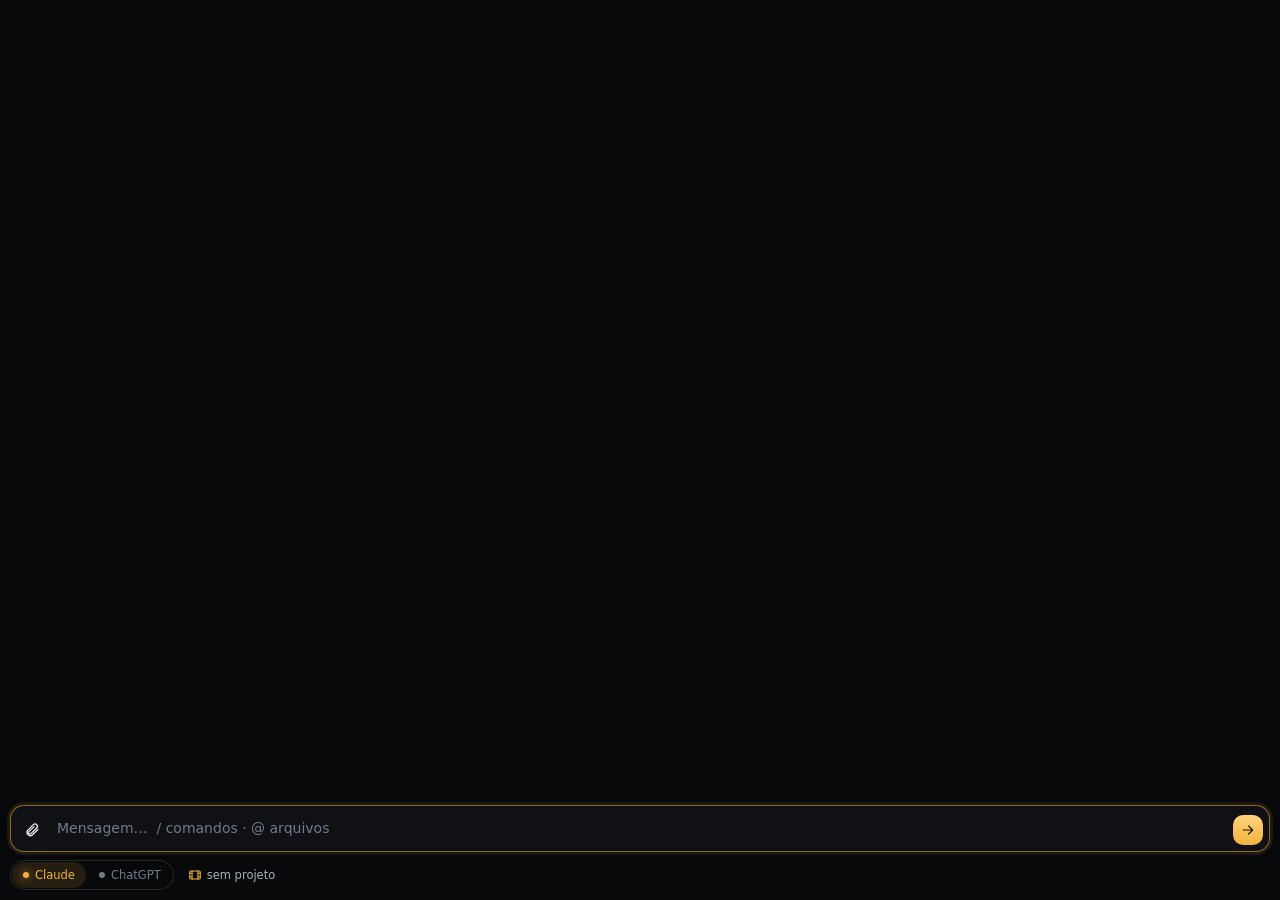
==== testes/visual/compacto.html @ 809b3f85 "0.22.0: Conversa no estilo Claude Code, skills novas e modo serviço para o painel do Tools PRO - Con" ====
<!doctype html>
<html lang="pt-BR">
<head><meta charset="utf-8"><meta name="viewport" content="width=device-width, initial-scale=1">
<title>Conversa compacta — banca visual</title>
<!-- Só o componente, SEM o estilo.css do app: é assim que o painel do Tools PRO o monta. -->
<link rel="stylesheet" href="../../web/conversa-ui.css">
<style>html, body { margin: 0; height: 100%; background: #08090b; } #c { height: 100vh; padding: 10px; box-sizing: border-box; }</style>
</head>
<body>
  <div id="c"></div>
  <script src="mock.js"></script>
  <script src="../../web/conversa-ui.js"></script>
  <script>
    const q = new URLSearchParams(location.search);
    const cv = montarConversa(document.getElementById('c'), { api: '', token: 'tk', compacto: true });
    const campo = () => document.querySelector('.cv-entrada');
    if (q.get('enviar')) setTimeout(() => { campo().value = q.get('enviar'); document.querySelector('.cv-enviar').click(); }, 500);
    if (q.get('digitar')) setTimeout(() => { const e = campo(); e.focus(); e.value = q.get('digitar'); e.setSelectionRange(e.value.length, e.value.length); e.dispatchEvent(new Event('input', { bubbles: true })); }, 900);
  </script>
</body>
</html>
---- web/conversa-ui.css ----
/* Conversa — componente (conversa-ui.js). Preto e dourado, no estilo do
   Claude Code: resposta em texto corrido, cada ação numa linha recolhível.

   Autocontido: funciona sem o estilo.css (painel do Tools PRO). Quando o
   estilo.css está na página, as variáveis dele vencem e a Conversa fica com a
   mesma cara do resto do app.

   ⚠️ Duas regras herdadas do app, que já custaram caro:
   - a lista com rolagem é BLOCO, não flex: no WebKit do pywebview uma coluna
     flex rolável encolhe os filhos e as mensagens se sobrepõem;
   - nada aqui se chama `.app` (é o contêiner raiz do app). */

.cv {
  --cv-fundo: var(--ground, #08090b);
  --cv-s1: var(--s1, #0f1115);
  --cv-s2: var(--s2, #15181e);
  --cv-s3: var(--s3, #1d2128);
  --cv-ink: var(--ink, #f5f6f8);
  --cv-ink2: var(--ink2, #a8b0bc);
  --cv-ink3: var(--ink3, #737b89);
  --cv-ouro: var(--gold, #f2b33d);
  --cv-ouro2: var(--gold2, #ffd37a);
  --cv-ouro-fraco: rgba(242, 179, 61, .12);
  --cv-ok: var(--ok, #45d68f);
  --cv-erro: #ef5a5f;
  --cv-erro-txt: #ff9599;
  --cv-borda: rgba(255, 255, 255, .07);
  --cv-borda2: rgba(255, 255, 255, .12);
  --cv-corpo: var(--f-corpo, "Manrope", -apple-system, "Segoe UI", system-ui, sans-serif);
  --cv-mono: var(--f-mono, "IBM Plex Mono", ui-monospace, "SF Mono", Menlo, Consolas, monospace);
  --cv-r: 12px;
  --cv-largura: 820px;

  position: relative;
  display: flex; flex-direction: column;
  height: 100%; min-height: 0;
  color: var(--cv-ink);
  font: 14px/1.6 var(--cv-corpo);
  background: transparent;
}
.cv > * { flex-shrink: 0; }
.cv *, .cv *::before, .cv *::after { box-sizing: border-box; }
.cv [hidden] { display: none !important; }
.cv :focus-visible { outline: 2px solid var(--cv-ouro); outline-offset: 2px; border-radius: 6px; }
.cv button { font: inherit; color: inherit; }
.cv .cv-sr { position: absolute; width: 1px; height: 1px; overflow: hidden; clip: rect(0 0 0 0); white-space: nowrap; }
.cv-anuncio { position: absolute; width: 1px; height: 1px; overflow: hidden; clip: rect(0 0 0 0); }

/* ------------------------------------------------------------ botões */
.cv-bt {
  display: inline-flex; align-items: center; justify-content: center; gap: 6px;
  padding: 7px 14px; border-radius: 9px; border: 0; cursor: pointer;
  font-weight: 600; font-size: 12.5px; color: var(--cv-ink);
  background: linear-gradient(180deg, rgba(255,255,255,.07), rgba(255,255,255,.035));
  box-shadow: inset 0 0 0 1px var(--cv-borda2);
  transition: box-shadow .15s, filter .15s, transform .08s;
}
.cv-bt:hover { box-shadow: inset 0 0 0 1px rgba(242,179,61,.35); }
.cv-bt:active { transform: translateY(1px); }
.cv-bt.principal { color: #1b1200; background: linear-gradient(180deg, var(--cv-ouro2), var(--cv-ouro)); box-shadow: 0 6px 18px -8px rgba(242,179,61,.6); }
.cv-bt.principal:hover { filter: brightness(1.06); }
.cv-bt.perigo { color: var(--cv-erro-txt); box-shadow: inset 0 0 0 1px rgba(239,90,95,.4); }
.cv-bt.mini { padding: 4px 10px; font-size: 11.5px; }
.cv-bt[disabled] { opacity: .45; cursor: not-allowed; }
.cv-x { all: unset; cursor: pointer; color: var(--cv-ink3); font-size: 11px; padding: 0 3px; border-radius: 4px; }
.cv-x:hover { color: var(--cv-ink); }
.cv-x:focus-visible { outline: 2px solid var(--cv-ouro); }

/* ------------------------------------------------------------ painel de tarefas (TodoWrite) */
.cv-tarefas {
  margin: 0 0 10px; border-radius: var(--cv-r);
  background: linear-gradient(180deg, rgba(242,179,61,.07), rgba(242,179,61,.02));
  box-shadow: inset 0 0 0 1px rgba(242,179,61,.22);
  max-height: 34vh; overflow-y: auto;
}
.cv-tarefas-topo {
  all: unset; box-sizing: border-box; cursor: pointer; width: 100%;
  display: flex; align-items: center; gap: 8px; padding: 9px 13px; font-size: 12.5px; color: var(--cv-ouro);
}
.cv-tarefas-topo b { color: var(--cv-ink); font-weight: 650; }
.cv-tarefas-conta { font-family: var(--cv-mono); font-size: 11.5px; color: var(--cv-ouro); }
.cv-tarefas-agora { color: var(--cv-ink2); min-width: 0; flex: 1; overflow: hidden; text-overflow: ellipsis; white-space: nowrap; }
.cv-seta { color: var(--cv-ink3); }
.cv-tarefas-topo:focus-visible { outline: 2px solid var(--cv-ouro); outline-offset: -2px; border-radius: var(--cv-r); }
.cv-tarefas-lista { list-style: none; margin: 0; padding: 0 13px 10px 13px; }
.cv-tarefas-lista li { display: flex; gap: 9px; align-items: flex-start; padding: 3px 0; font-size: 13px; color: var(--cv-ink2); }
.cv-caixa {
  width: 15px; height: 15px; border-radius: 4px; margin-top: 3px; flex: none;
  box-shadow: inset 0 0 0 1.5px var(--cv-ink3); font-size: 10px; line-height: 15px; text-align: center;
}
.cv-tarefas-lista li.t-andamento { color: var(--cv-ink); font-weight: 600; }
.cv-tarefas-lista li.t-andamento .cv-caixa { box-shadow: inset 0 0 0 1.5px var(--cv-ouro); background: radial-gradient(circle, var(--cv-ouro) 0 3px, transparent 3.5px); animation: cv-pulsa 1.2s ease-in-out infinite; }
.cv-tarefas-lista li.t-feito { color: var(--cv-ink3); text-decoration: line-through; text-decoration-color: rgba(255,255,255,.18); }
.cv-tarefas-lista li.t-feito .cv-caixa { background: var(--cv-ok); box-shadow: none; color: #06210f; font-weight: 800; }

/* ------------------------------------------------------------ lista */
.cv-lista {
  flex: 1 1 auto; min-height: 0; overflow-y: auto; display: block;
  padding: 18px 6px 12px; scroll-behavior: auto;
}
.cv-lista:focus-visible { outline: 1px solid rgba(242,179,61,.35); outline-offset: -1px; }
.cv-lista::-webkit-scrollbar { width: 9px; }
.cv-lista::-webkit-scrollbar-thumb { background: rgba(255,255,255,.09); border-radius: 6px; border: 2px solid var(--cv-fundo); }
.cv-msgs, .cv-vivo, .cv-notas { display: block; }
.cv-msg { display: block; margin: 0 auto 18px; max-width: var(--cv-largura); }
.cv-anteriores {
  all: unset; display: block; margin: 0 auto 16px; cursor: pointer; text-align: center;
  font-size: 12px; color: var(--cv-ink3); padding: 6px 12px; border-radius: 8px;
}
.cv-anteriores:hover, .cv-anteriores:focus-visible { color: var(--cv-ouro); background: var(--cv-ouro-fraco); }

/* quem falou */
.cv-eu { text-align: right; }
.cv-eu .cv-bolha {
  display: inline-block; text-align: left; max-width: 78%;
  padding: 10px 15px; border-radius: 14px 14px 4px 14px;
  background: linear-gradient(180deg, var(--cv-ouro2), var(--cv-ouro)); color: #17120a;
  font-weight: 550; white-space: pre-wrap; overflow-wrap: anywhere;
  box-shadow: 0 10px 24px -14px rgba(242,179,61,.55);
}
.cv-quem {
  font: 700 10px/1 var(--cv-corpo); letter-spacing: .09em; text-transform: uppercase;
  color: var(--cv-ouro); margin: 0 0 6px 2px; display: flex; align-items: center; gap: 6px;
}
.cv-quem::before { content: ""; width: 6px; height: 6px; border-radius: 50%; background: var(--cv-ouro); box-shadow: 0 0 10px rgba(242,179,61,.7); }
.cv-boas { color: var(--cv-ink2); padding: 14px 16px; border-radius: var(--cv-r); background: var(--cv-s1); box-shadow: inset 0 0 0 1px var(--cv-borda); }
.cv-boas p + p { margin-top: 8px; }

/* ------------------------------------------------------------ texto (markdown) */
.cv-texto { color: var(--cv-ink); font-size: 14.5px; line-height: 1.7; overflow-wrap: anywhere; margin: 4px 0 10px 2px; }
.cv-texto > * + * { margin-top: 10px; }
.cv-texto p { margin: 0; }
.cv-texto h3, .cv-texto h4 { font: 650 15px/1.35 var(--f-titulo, var(--cv-corpo)); color: var(--cv-ink); margin-top: 16px; }
.cv-texto h3 { font-size: 16px; }
.cv-texto ul, .cv-texto ol { margin: 0; padding-left: 22px; }
.cv-texto li { margin: 3px 0; }
.cv-texto li::marker { color: var(--cv-ouro); }
.cv-texto b { color: #fff; font-weight: 700; }
.cv-texto a { color: var(--cv-ouro2); text-decoration: underline; text-underline-offset: 2px; }
.cv-texto code { font-family: var(--cv-mono); font-size: 12.5px; padding: 1px 6px; border-radius: 5px; background: rgba(255,255,255,.07); color: var(--cv-ouro2); }
.cv-texto blockquote { border-left: 2px solid rgba(242,179,61,.5); padding: 2px 0 2px 12px; color: var(--cv-ink2); margin: 0; }
.cv-texto hr { border: 0; height: 1px; background: var(--cv-borda2); }
.cv-texto.escrevendo > :last-child::after {
  content: ""; display: inline-block; width: 7px; height: 15px; margin-left: 3px; vertical-align: -2px;
  background: var(--cv-ouro); border-radius: 1px; animation: cv-piscar 1s steps(1) infinite;
}
.cv-tabela { overflow-x: auto; }
.cv-texto table { border-collapse: collapse; font-size: 13px; }
.cv-texto th, .cv-texto td { border: 1px solid var(--cv-borda2); padding: 5px 10px; text-align: left; }
.cv-texto th { background: rgba(255,255,255,.04); color: var(--cv-ink); }

.cv-codigo { border-radius: 10px; overflow: hidden; background: #050607; box-shadow: inset 0 0 0 1px var(--cv-borda2); }
.cv-codigo-topo {
  display: flex; align-items: center; justify-content: space-between; padding: 5px 8px 5px 12px;
  font: 500 11px/1 var(--cv-mono); color: var(--cv-ink3); background: rgba(255,255,255,.03);
  border-bottom: 1px solid var(--cv-borda);
}
.cv-copiar { all: unset; cursor: pointer; padding: 4px 9px; border-radius: 6px; font: 600 11px/1 var(--cv-corpo); color: var(--cv-ink2); }
.cv-copiar:hover, .cv-copiar:focus-visible { color: var(--cv-ouro); background: var(--cv-ouro-fraco); }
.cv-codigo pre { margin: 0; padding: 12px 14px; overflow-x: auto; font: 12.5px/1.55 var(--cv-mono); color: #e8eaee; }
.cv-codigo code { background: none; padding: 0; color: inherit; font: inherit; }

/* ------------------------------------------------------------ ações (linhas recolhíveis) */
.cv-grupo {
  position: relative; margin: 2px 0 10px; padding-left: 12px;
  border-left: 1px solid rgba(242,179,61,.18);
}
.cv-acao { display: block; }
.cv-acao-linha {
  all: unset; box-sizing: border-box; cursor: pointer; width: 100%;
  display: flex; align-items: center; gap: 9px; padding: 4px 8px; border-radius: 7px;
  font-size: 13px; color: var(--cv-ink2); min-height: 28px;
}
.cv-acao-linha:hover { background: rgba(255,255,255,.035); }
.cv-acao-linha:focus-visible { outline: 2px solid var(--cv-ouro); outline-offset: -1px; }
.cv-acao-linha[aria-disabled="true"] { cursor: default; }
.cv-acao-linha[aria-disabled="true"]:hover { background: none; }
.cv-acao-ic { color: var(--cv-ouro); display: inline-flex; flex: none; opacity: .9; }
.cv-acao-txt { min-width: 0; flex: 1; display: flex; align-items: baseline; gap: 8px; overflow: hidden; }
.cv-acao-nome { color: var(--cv-ink); font-weight: 550; white-space: nowrap; overflow: hidden; text-overflow: ellipsis; flex: 0 1 auto; }
.cv-acao-alvo { color: var(--cv-ink3); font: 12px/1.4 var(--cv-mono); white-space: nowrap; overflow: hidden; text-overflow: ellipsis; min-width: 0; flex: 1 1 0; }
.cv-acao-dur { font: 11px/1 var(--cv-mono); color: var(--cv-ink3); flex: none; font-variant-numeric: tabular-nums; }
.cv-acao-est { width: 16px; text-align: center; flex: none; font-size: 12px; }
.cv-ok { color: var(--cv-ok); }
.cv-int { color: var(--cv-ink3); }
.cv-erro-x { color: var(--cv-erro); }
.cv-it { font-style: italic; color: var(--cv-ink2) !important; font-weight: 500 !important; }
.cv-pensou .cv-acao-ic { color: var(--cv-ink3); }
.cv-acao.sub { margin-left: 16px; }
.cv-acao.sub .cv-acao-linha { font-size: 12.5px; }

/* erro: vermelho discreto */
.cv-acao.est-erro > .cv-acao-linha { background: rgba(239,90,95,.06); }
.cv-acao.est-erro .cv-acao-nome { color: var(--cv-erro-txt); }
.cv-acao.est-erro .cv-acao-ic { color: var(--cv-erro); }
.cv-acao.recusada > .cv-acao-linha { box-shadow: inset 2px 0 0 var(--cv-ouro); }

.cv-acao-det {
  margin: 2px 0 8px 30px; padding: 8px 10px; border-radius: 8px;
  background: rgba(0,0,0,.35); box-shadow: inset 0 0 0 1px var(--cv-borda);
}
.cv-det-rot { font: 700 9.5px/1 var(--cv-corpo); letter-spacing: .09em; text-transform: uppercase; color: var(--cv-ink3); margin: 4px 0 5px; }
.cv-acao-det pre {
  margin: 0; max-height: 300px; overflow: auto; white-space: pre-wrap; overflow-wrap: anywhere;
  font: 11.5px/1.5 var(--cv-mono); color: var(--cv-ink2);
}
.cv-acao-det .cv-det-rot ~ .cv-det-rot { margin-top: 10px; }
.cv-det-vazio { color: var(--cv-ink3); font-size: 12px; }
.cv-det-recusa { display: flex; gap: 6px; align-items: flex-start; color: var(--cv-ouro2); font-size: 12px; margin: 8px 0; }
.cv-pensamento pre { font-family: var(--cv-corpo); font-style: italic; font-size: 12.5px; }
.cv-mais { all: unset; cursor: pointer; margin-top: 6px; font-size: 11.5px; color: var(--cv-ouro); }
.cv-mais:hover { text-decoration: underline; }
.cv-mais:focus-visible { outline: 2px solid var(--cv-ouro); border-radius: 4px; }
.cv-grupo-mais { all: unset; cursor: pointer; display: block; padding: 3px 8px; margin: 0 0 2px; font-size: 12px; color: var(--cv-ink3); border-radius: 6px; }
.cv-grupo-mais:hover, .cv-grupo-mais:focus-visible { color: var(--cv-ouro); background: var(--cv-ouro-fraco); }
.cv-vermelho { color: var(--cv-erro-txt); }
.cv-aviso-linha { display: flex; gap: 8px; align-items: center; padding: 4px 8px; font-size: 12.5px; color: var(--cv-ouro2); }

.cv-giro {
  display: inline-block; width: 12px; height: 12px; border-radius: 50%; vertical-align: -1px;
  border: 1.6px solid rgba(242,179,61,.25); border-top-color: var(--cv-ouro);
  animation: cv-gira .8s linear infinite;
}

/* ------------------------------------------------------------ estado ao vivo */
.cv-estado {
  display: flex; align-items: center; gap: 9px; flex-wrap: wrap;
  margin: 6px 0 0 2px; font-size: 13px; color: var(--cv-ink2);
}
.cv-estado b { color: var(--cv-ink); font-weight: 600; background: linear-gradient(90deg, var(--cv-ink) 30%, var(--cv-ouro2) 50%, var(--cv-ink) 70%); background-size: 220% 100%; -webkit-background-clip: text; background-clip: text; color: transparent; animation: cv-brilho 2.2s linear infinite; }
.cv-tempo { font: 11.5px/1 var(--cv-mono); color: var(--cv-ink3); font-variant-numeric: tabular-nums; }
.cv-etapa { color: var(--cv-ink3); min-width: 0; overflow-wrap: anywhere; flex: 1 1 140px; }
.cv-esc { font: 10.5px/1 var(--cv-mono); color: var(--cv-ink3); padding: 3px 6px; border-radius: 5px; box-shadow: inset 0 0 0 1px var(--cv-borda2); }
.cv-ajuda { margin-top: 8px; padding: 8px 12px; border-radius: 9px; font-size: 12.5px; color: var(--cv-ink2); background: var(--cv-ouro-fraco); }
.cv-ajuda b { color: var(--cv-ouro2); }

/* ------------------------------------------------------------ notas locais */
.cv-nota { color: var(--cv-ink2); }
.cv-nota-txt { font-size: 12.5px; color: var(--cv-ink2); padding: 6px 12px; border-radius: 8px; background: rgba(255,255,255,.03); }
.cv-nota-txt.ruim { color: var(--cv-erro-txt); background: rgba(239,90,95,.07); }
.cv-cancelado { display: flex; gap: 8px; align-items: center; font-size: 12.5px; color: var(--cv-ink3); }
.cv-falha, .cv-resumo, .cv-confirma {
  padding: 12px 14px; border-radius: var(--cv-r); background: var(--cv-s1); box-shadow: inset 0 0 0 1px var(--cv-borda2);
  font-size: 13px; color: var(--cv-ink2);
}
.cv-falha { box-shadow: inset 0 0 0 1px rgba(239,90,95,.3); }
.cv-falha p { color: var(--cv-ink); margin: 0 0 10px; }
.cv-falha-acoes { display: flex; gap: 8px; flex-wrap: wrap; }
.cv-confirma { display: flex; gap: 10px; align-items: center; flex-wrap: wrap; }
.cv-confirma > span { flex: 1 1 260px; }
.cv-resumo-topo { display: flex; align-items: center; gap: 8px; color: var(--cv-ouro); margin-bottom: 8px; }
.cv-resumo-topo b { color: var(--cv-ink); }
.cv-resumo dl { display: grid; grid-template-columns: max-content 1fr; gap: 4px 16px; margin: 0 0 8px; }
.cv-resumo dt { color: var(--cv-ink3); }
.cv-resumo dd { margin: 0; color: var(--cv-ink); font-family: var(--cv-mono); font-size: 12.5px; }
.cv-resumo p { font-size: 11.5px; color: var(--cv-ink3); margin: 0; }

/* ------------------------------------------------------------ cartão de aprovação */
.cv-aprovacao { margin: 6px auto 8px; width: 100%; max-width: var(--cv-largura); }
.cv-cartao {
  padding: 13px 15px; border-radius: var(--cv-r);
  background: linear-gradient(180deg, rgba(242,179,61,.10), rgba(242,179,61,.03)), var(--cv-s1);
  box-shadow: inset 0 0 0 1px rgba(242,179,61,.45), 0 16px 34px -20px rgba(242,179,61,.45);
}
.cv-cartao-topo { display: flex; align-items: center; gap: 8px; color: var(--cv-ouro); margin-bottom: 6px; }
.cv-cartao-topo b { color: var(--cv-ink); font-size: 14px; }
.cv-selo { margin-left: auto; font: 700 9.5px/1 var(--cv-corpo); letter-spacing: .08em; text-transform: uppercase; padding: 4px 7px; border-radius: 5px; background: var(--cv-ouro-fraco); color: var(--cv-ouro); }
.cv-cartao p { margin: 0 0 8px; font-size: 13px; color: var(--cv-ink2); }
.cv-cartao p b { color: var(--cv-ink); }
.cv-cartao-itens { font-size: 12px; color: var(--cv-ink3); margin-bottom: 6px; }
.cv-custo { display: flex; flex-wrap: wrap; gap: 6px 14px; align-items: baseline; font-size: 12.5px; color: var(--cv-ink2); padding: 8px 10px; border-radius: 8px; background: rgba(0,0,0,.3); }
.cv-custo b { color: var(--cv-ouro2); font-size: 14px; }
.cv-custo code { font-family: var(--cv-mono); font-size: 11.5px; color: var(--cv-ink); }
.cv-cartao-erro { margin-top: 8px; font-size: 12.5px; color: var(--cv-erro-txt); }
.cv-cartao-acoes { display: flex; gap: 8px; justify-content: flex-end; margin-top: 10px; flex-wrap: wrap; }
.cv-cartao-nota { margin-top: 8px; font-size: 11px; color: var(--cv-ink3); text-align: right; }

/* ------------------------------------------------------------ fila */
.cv-fila { margin: 0 auto 8px; width: 100%; max-width: var(--cv-largura); padding: 8px 12px; border-radius: 10px; background: var(--cv-s1); box-shadow: inset 0 0 0 1px var(--cv-borda2); font-size: 12.5px; }
.cv-fila-topo { display: flex; align-items: center; gap: 10px; flex-wrap: wrap; color: var(--cv-ink3); margin-bottom: 4px; }
.cv-fila-topo b { color: var(--cv-ouro); font-weight: 650; }
.cv-fila ol { margin: 0; padding-left: 20px; }
.cv-fila li { color: var(--cv-ink2); padding: 2px 0; }
.cv-fila li > span { display: inline; white-space: pre-wrap; overflow-wrap: anywhere; }
.cv-fila li em { color: var(--cv-ink3); font-style: normal; }
.cv-fila .cv-x { margin-left: 6px; }

/* ------------------------------------------------------------ compositor */
.cv-compositor { position: relative; width: 100%; max-width: var(--cv-largura); margin: 0 auto; padding-top: 4px; }
.cv-campo {
  display: flex; align-items: flex-end; gap: 6px; padding: 7px; border-radius: 14px;
  background: var(--cv-s1); box-shadow: inset 0 0 0 1px var(--cv-borda2), 0 10px 30px -18px rgba(0,0,0,.8);
  transition: box-shadow .15s;
}
.cv-campo:focus-within { box-shadow: inset 0 0 0 1px rgba(242,179,61,.55), 0 0 0 3px rgba(242,179,61,.10), 0 10px 30px -18px rgba(0,0,0,.8); }
.cv .cv-entrada {
  flex: 1; min-width: 0; width: auto; resize: none; overflow-y: auto; max-height: 180px;
  border: 0 !important; outline: none; background: transparent !important; box-shadow: none !important;
  color: var(--cv-ink); font: 14px/1.5 var(--cv-corpo); padding: 6px 4px; margin: 0;
}
.cv .cv-entrada::placeholder { color: var(--cv-ink3); }
.cv-bt-ic {
  all: unset; box-sizing: border-box; cursor: pointer; flex: none;
  width: 34px; height: 34px; border-radius: 10px; display: inline-flex; align-items: center; justify-content: center;
  color: var(--cv-ink2);
}
.cv-bt-ic svg { width: 16px; height: 16px; }
.cv-bt-ic:hover { color: var(--cv-ink); background: rgba(255,255,255,.06); }
.cv-bt-ic:focus-visible { outline: 2px solid var(--cv-ouro); outline-offset: 1px; }
.cv-bt-ic.principal { color: #1b1200; background: linear-gradient(180deg, var(--cv-ouro2), var(--cv-ouro)); }
.cv-bt-ic.principal:hover { filter: brightness(1.07); }
.cv-parar { color: var(--cv-erro-txt); box-shadow: inset 0 0 0 1px rgba(239,90,95,.35); }
.cv.trabalhando .cv-enviar.principal { background: rgba(242,179,61,.16); color: var(--cv-ouro); }

.cv-anexos { display: flex; flex-wrap: wrap; gap: 6px; margin-bottom: 6px; }
.cv-anexos:empty { display: none; }
.cv-chip {
  display: inline-flex; align-items: center; gap: 6px; max-width: 100%;
  padding: 3px 6px 3px 8px; border-radius: 8px; font: 11.5px/1.3 var(--cv-mono); color: var(--cv-ink2);
  background: var(--cv-s2); box-shadow: inset 0 0 0 1px var(--cv-borda2);
}
.cv-chip > span { overflow: hidden; text-overflow: ellipsis; white-space: nowrap; min-width: 0; direction: rtl; text-align: left; }
.cv-chip img { width: 30px; height: 30px; object-fit: cover; border-radius: 5px; }
.cv-chip.enviando { opacity: .65; }
.cv-chip.ruim { color: var(--cv-erro-txt); box-shadow: inset 0 0 0 1px rgba(239,90,95,.4); }
.cv-anexos-msg { display: flex; gap: 6px; flex-wrap: wrap; justify-content: flex-end; margin-top: 6px; }
.cv-mini img { display: block; width: 92px; height: 92px; object-fit: cover; border-radius: 10px; box-shadow: inset 0 0 0 1px var(--cv-borda2); }

/* menu de "/" e "@" */
.cv-menu {
  position: absolute; left: 0; right: 0; bottom: calc(100% - 2px); z-index: 30;
  max-height: 300px; overflow-y: auto; padding: 6px; border-radius: 12px;
  background: var(--cv-s2); box-shadow: inset 0 0 0 1px rgba(242,179,61,.3), 0 -18px 40px -16px rgba(0,0,0,.85);
}
.cv-menu-topo { font: 700 9.5px/1 var(--cv-corpo); letter-spacing: .09em; text-transform: uppercase; color: var(--cv-ink3); padding: 6px 8px 7px; }
.cv-menu-op { display: flex; align-items: baseline; gap: 12px; padding: 7px 9px; border-radius: 8px; cursor: pointer; }
.cv-menu-op:hover { background: rgba(255,255,255,.04); }
.cv-menu-op.sel { background: var(--cv-ouro-fraco); box-shadow: inset 2px 0 0 var(--cv-ouro); }
.cv-menu-nome { font: 500 12.5px/1.4 var(--cv-mono); color: var(--cv-ink); white-space: nowrap; flex: none; max-width: 55%; overflow: hidden; text-overflow: ellipsis; }
.cv-menu-op.sel .cv-menu-nome { color: var(--cv-ouro2); }
.cv-menu-desc { font-size: 12px; color: var(--cv-ink3); min-width: 0; overflow: hidden; text-overflow: ellipsis; white-space: nowrap; }
.cv-menu-vazio { padding: 6px 9px 8px; font-size: 12.5px; color: var(--cv-ink3); }

/* rodapé: IA · projeto · skill */
.cv-rodape { display: flex; align-items: center; gap: 6px 14px; flex-wrap: wrap; margin-top: 8px; font-size: 11.5px; color: var(--cv-ink3); }
.cv-ia-sel { display: inline-flex; gap: 2px; padding: 2px; border-radius: 999px; box-shadow: inset 0 0 0 1px var(--cv-borda2); }
.cv-ia-op { all: unset; cursor: pointer; display: inline-flex; align-items: center; gap: 6px; padding: 4px 11px; border-radius: 999px; font: 600 11.5px/1 var(--cv-corpo); color: var(--cv-ink3); }
.cv-ia-op i { width: 6px; height: 6px; border-radius: 50%; background: var(--cv-ink3); }
.cv-ia-op:hover { color: var(--cv-ink2); }
.cv-ia-op:focus-visible { outline: 2px solid var(--cv-ouro); }
.cv-ia-op.ativa { background: var(--cv-ouro-fraco); color: var(--cv-ouro); }
.cv-ia-op.ativa i { background: var(--cv-ouro); box-shadow: 0 0 8px rgba(242,179,61,.8); }
.cv-ia-op.sem { opacity: .6; }
.cv-ia-op.sem i { background: var(--cv-erro); }
.cv-rod-item { display: inline-flex; align-items: center; gap: 5px; min-width: 0; max-width: 260px; }
.cv-rod-item svg { color: var(--cv-ouro); flex: none; }
.cv-rod-item span { overflow: hidden; text-overflow: ellipsis; white-space: nowrap; color: var(--cv-ink2); }
.cv-rod-dica { margin-left: auto; }

.cv-atalhos { display: flex; gap: 6px; flex-wrap: wrap; margin-top: 8px; }
.cv-atalho { all: unset; cursor: pointer; font-size: 12px; padding: 4px 11px; border-radius: 999px; color: var(--cv-ink2); box-shadow: inset 0 0 0 1px var(--cv-borda2); }
.cv-atalho:hover, .cv-atalho:focus-visible { color: var(--cv-ouro); background: var(--cv-ouro-fraco); box-shadow: none; }

/* soltar arquivo */
.cv-soltar {
  position: absolute; inset: 0; z-index: 40; display: grid; place-items: center; border-radius: 16px;
  background: rgba(8,9,11,.82); box-shadow: inset 0 0 0 2px var(--cv-ouro); pointer-events: none;
}
.cv-soltar > div { display: grid; justify-items: center; gap: 6px; color: var(--cv-ouro); }
.cv-soltar svg { width: 30px; height: 30px; }
.cv-soltar b { color: var(--cv-ink); font-size: 16px; }
.cv-soltar span { color: var(--cv-ink2); font-size: 12.5px; }

/* ------------------------------------------------------------ compacto (painel de 320–420 px) */
.cv.compacto { font-size: 13px; --cv-largura: 100%; }
.cv.compacto .cv-lista { padding: 10px 2px 8px; }
.cv.compacto .cv-msg { margin-bottom: 12px; }
.cv.compacto .cv-eu .cv-bolha { max-width: 92%; padding: 8px 11px; font-size: 13px; }
.cv.compacto .cv-texto { font-size: 13px; line-height: 1.6; }
.cv.compacto .cv-grupo { padding-left: 6px; }
.cv.compacto .cv-acao-linha { gap: 6px; padding: 3px 5px; font-size: 12px; min-height: 24px; }
.cv.compacto .cv-acao-alvo { display: none; }
.cv.compacto .cv-acao-det { margin-left: 8px; }
.cv.compacto .cv-acao-det pre { max-height: 200px; font-size: 11px; }
.cv.compacto .cv-tarefas { max-height: 40vh; }
.cv.compacto .cv-tarefas-agora { display: none; }
.cv.compacto .cv-menu { max-height: 220px; }
.cv.compacto .cv-menu-op { flex-direction: column; gap: 1px; }
.cv.compacto .cv-menu-nome { max-width: 100%; }
.cv.compacto .cv-menu-desc { white-space: normal; font-size: 11.5px; }
.cv.compacto .cv-rod-dica, .cv.compacto .cv-atalhos { display: none; }
.cv.compacto .cv-rod-item { max-width: 140px; }
.cv.compacto .cv-bt-ic { width: 30px; height: 30px; }
.cv.compacto .cv-esc { display: none; }
.cv.compacto .cv-mini img { width: 64px; height: 64px; }
.cv.compacto .cv-cartao-acoes .cv-bt { flex: 1; }
@media (max-width: 520px) { .cv .cv-rod-dica { display: none; } .cv .cv-acao-alvo { display: none; } }

@keyframes cv-gira { to { transform: rotate(360deg); } }
@keyframes cv-pulsa { 0%, 100% { opacity: 1; } 50% { opacity: .45; } }
@keyframes cv-piscar { 50% { opacity: 0; } }
@keyframes cv-brilho { from { background-position: 120% 0; } to { background-position: -120% 0; } }
@media (prefers-reduced-motion: reduce) {
  .cv *, .cv *::after { animation: none !important; transition: none !important; }
  .cv-estado b { color: var(--cv-ink); background: none; }
}
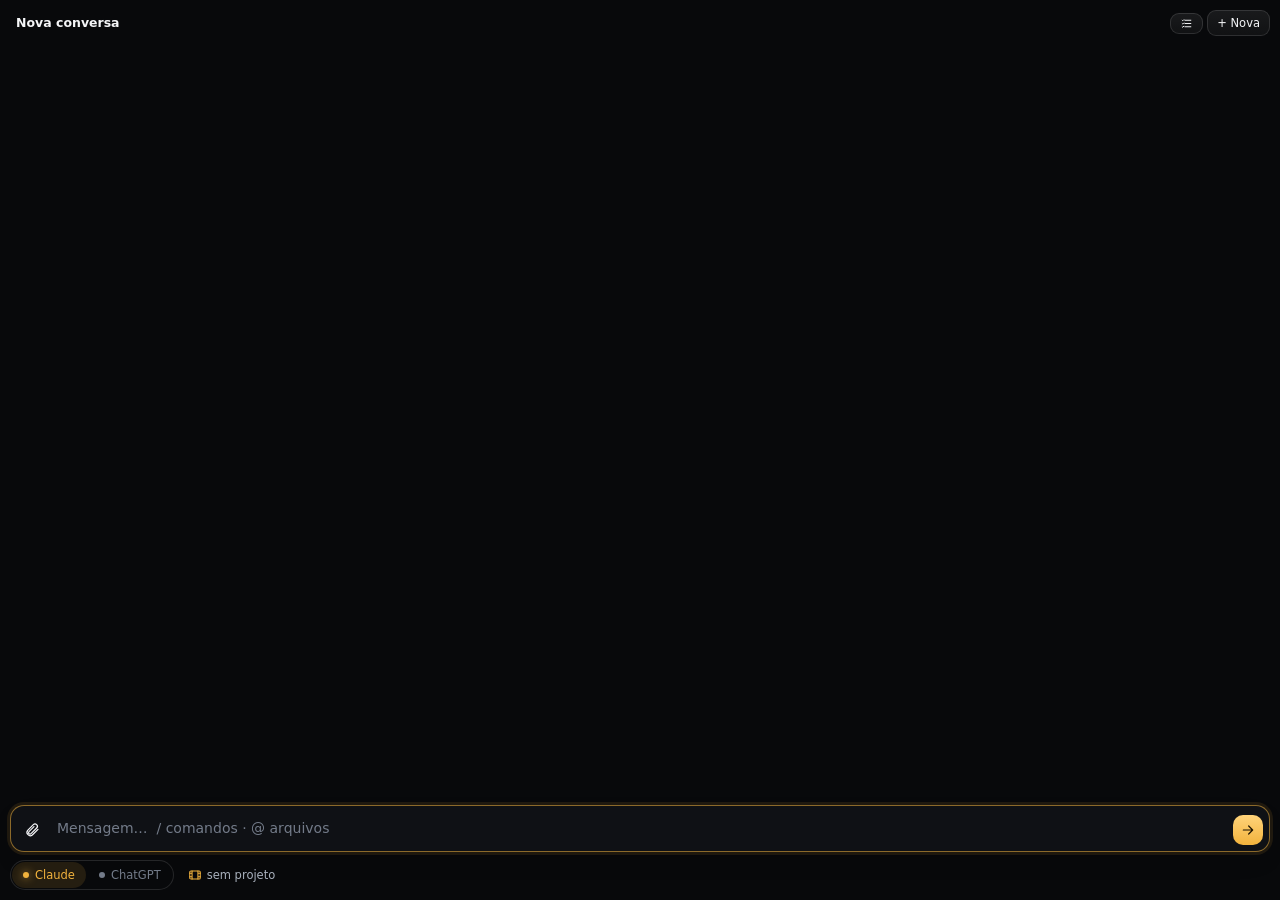
==== commit 0083329d: "0.22.1: prévias de mídia na Conversa, histórico, legenda no Premiere e Whisper pelo uv - Imagens, ví" ====
--- a/testes/visual/compacto.html
+++ b/testes/visual/compacto.html
@@ -15,6 +15,10 @@
     const cv = montarConversa(document.getElementById('c'), { api: '', token: 'tk', compacto: true });
     const campo = () => document.querySelector('.cv-entrada');
     if (q.get('enviar')) setTimeout(() => { campo().value = q.get('enviar'); document.querySelector('.cv-enviar').click(); }, 500);
+    // entregas de mídia: ?abrirlb=N abre a N-ésima imagem no lightbox; ?rolarmidia=1 desce até as prévias
+    if (q.get('abrirlb')) setTimeout(() => { const b = document.querySelectorAll('[data-lb]')[(+q.get('abrirlb') || 1) - 1]; b && b.click(); }, 1500);
+    if (q.get('rolarmidia')) setTimeout(() => { const m = document.querySelector(q.get('rolarmidia') === '1' ? '.cv-midias' : q.get('rolarmidia')); m && m.scrollIntoView({ block: 'start' }); }, 1300);
+    if (q.get('hist')) setTimeout(() => { const b = document.querySelector('[data-historico]'); b && b.click(); }, 1200);
     if (q.get('digitar')) setTimeout(() => { const e = campo(); e.focus(); e.value = q.get('digitar'); e.setSelectionRange(e.value.length, e.value.length); e.dispatchEvent(new Event('input', { bubbles: true })); }, 900);
   </script>
 </body>
--- a/web/conversa-ui.css
+++ b/web/conversa-ui.css
@@ -396,6 +396,169 @@
 .cv.compacto .cv-cartao-acoes .cv-bt { flex: 1; }
 @media (max-width: 520px) { .cv .cv-rod-dica { display: none; } .cv .cv-acao-alvo { display: none; } }
 
+/* ------------------------------------------------------------ entregas de mídia (0.22.1) */
+.cv-midias { margin: 6px 0 10px; display: grid; gap: 10px; max-width: var(--cv-largura); align-items: start; }
+.cv-midias figure, .cv-midias .cv-mid-acoes { align-content: start; align-items: center; }
+.cv-mid-nome { font: 500 11.5px/1.35 var(--cv-mono); color: var(--cv-ink2); overflow: hidden; text-overflow: ellipsis; white-space: nowrap; min-width: 0; }
+.cv-mid-meta { font-size: 11px; color: var(--cv-ink3); white-space: nowrap; flex: none; }
+.cv-mid-legenda { display: flex; align-items: center; gap: 8px; min-width: 0; margin: 0; }
+
+/* botões de cada mídia */
+.cv-mid-acoes { display: flex; gap: 4px; flex-wrap: wrap; }
+.cv-mid-bt {
+  all: unset; box-sizing: border-box; cursor: pointer; display: inline-flex; align-items: center; gap: 5px;
+  padding: 4px 8px; border-radius: 7px; font: 600 11px/1.2 var(--cv-corpo); color: var(--cv-ink2);
+  box-shadow: inset 0 0 0 1px var(--cv-borda2); background: rgba(255,255,255,.03);
+}
+.cv-mid-bt svg { width: 13px; height: 13px; flex: none; }
+.cv-mid-bt:hover { color: var(--cv-ouro); box-shadow: inset 0 0 0 1px rgba(242,179,61,.4); }
+.cv-mid-bt:focus-visible { outline: 2px solid var(--cv-ouro); outline-offset: 1px; }
+.cv-mid-bt.cv-mid-feito { color: var(--cv-ok); box-shadow: inset 0 0 0 1px rgba(69,214,143,.45); }
+
+/* imagens: grade de miniaturas */
+.cv-mid-grade { display: grid; grid-template-columns: repeat(auto-fill, minmax(150px, 1fr)); gap: 8px; }
+.cv-mid-grade.cv-mid-uma { grid-template-columns: minmax(0, 340px); }
+.cv-mid-img { margin: 0; min-width: 0; display: grid; gap: 5px; }
+.cv-mid-img.cv-mid-larga { grid-column: 1 / -1; }
+.cv-mid-abrir {
+  all: unset; box-sizing: border-box; cursor: zoom-in; display: block; border-radius: 10px; overflow: hidden;
+  background: var(--cv-s2); box-shadow: inset 0 0 0 1px var(--cv-borda2); aspect-ratio: 1 / 1;
+}
+.cv-mid-img.cv-mid-larga .cv-mid-abrir { aspect-ratio: auto; }
+.cv-mid-abrir img { display: block; width: 100%; height: 100%; object-fit: cover; transition: transform .2s; }
+.cv-mid-img.cv-mid-larga .cv-mid-abrir img { height: auto; object-fit: contain; }
+.cv-mid-abrir:hover img { transform: scale(1.03); }
+.cv-mid-abrir:focus-visible { outline: 2px solid var(--cv-ouro); outline-offset: 2px; }
+.cv-mid-img .cv-mid-legenda { justify-content: space-between; }
+.cv-mid-img .cv-mid-acoes { flex-wrap: nowrap; flex: none; }
+.cv-mid-img .cv-mid-bt { padding: 4px 5px; }
+
+/* vídeos: um player, ou uma faixa de cartões quando são vários */
+.cv-mid-videos { display: grid; gap: 10px; }
+.cv-mid-videos.cv-mid-faixa { display: flex; align-items: flex-start; overflow-x: auto; scroll-snap-type: x mandatory; padding-bottom: 6px; }
+.cv-mid-video { margin: 0; display: grid; gap: 6px; min-width: 0; align-content: start; }
+.cv-mid-videos:not(.cv-mid-faixa) .cv-mid-video { max-width: 420px; }
+.cv-mid-videos.cv-mid-faixa .cv-mid-video { flex: 0 0 auto; scroll-snap-align: start; }
+/* na faixa todos têm a MESMA altura; a largura sai da proporção (9:16 estreito, 16:9 largo) */
+.cv-mid-faixa .cv-mid-tela { height: 280px; max-height: none; }
+.cv-mid-faixa .cv-mid-video > :not(.cv-mid-tela) { width: 0; min-width: 100%; }
+.cv-mid-tela { position: relative; aspect-ratio: 16 / 9; max-height: 440px; border-radius: 10px; overflow: hidden; background: #000; box-shadow: inset 0 0 0 1px var(--cv-borda2); }
+.cv-mid-videos:not(.cv-mid-faixa) .cv-mid-tela { width: 100%; }
+.cv-mid-tela video { display: block; width: 100%; height: 100%; object-fit: contain; background: #000; }
+.cv-mid-video .cv-mid-legenda { justify-content: space-between; }
+
+/* áudios: play + onda + tempo */
+.cv-mid-audios { display: grid; gap: 8px; }
+.cv-mid-audio { margin: 0; display: grid; gap: 6px; max-width: 520px; padding: 10px 12px; border-radius: 12px; background: var(--cv-s1); box-shadow: inset 0 0 0 1px var(--cv-borda2); }
+.cv-mid-player { display: flex; align-items: center; gap: 10px; min-width: 0; }
+.cv-mid-play {
+  all: unset; box-sizing: border-box; cursor: pointer; flex: none; width: 34px; height: 34px; border-radius: 50%;
+  display: inline-flex; align-items: center; justify-content: center; color: #1b1200;
+  background: linear-gradient(180deg, var(--cv-ouro2), var(--cv-ouro));
+}
+.cv-mid-play:focus-visible { outline: 2px solid var(--cv-ouro); outline-offset: 2px; }
+.cv-mid-onda-box { flex: 1; min-width: 0; height: 36px; cursor: pointer; }
+.cv-mid-onda { display: block; width: 100%; height: 100%; }
+.cv-mid-tempo { font: 500 11px/1 var(--cv-mono); color: var(--cv-ink3); white-space: nowrap; flex: none; }
+
+/* entrega remota: baixando / em qual projeto salvar / erro */
+.cv-mid-remota { max-width: 520px; padding: 10px 12px; border-radius: 12px; font-size: 12.5px; background: var(--cv-s1); box-shadow: inset 0 0 0 1px var(--cv-borda2); }
+.cv-mid-remota p { margin: 4px 0 0; color: var(--cv-ink3); }
+.cv-mid-rem-topo { display: flex; align-items: center; gap: 8px; min-width: 0; }
+.cv-mid-rem-topo svg { color: var(--cv-ouro); flex: none; }
+.cv-mid-rem-topo b { font-weight: 650; }
+.cv-mid-host { color: var(--cv-ink3); font: 11px var(--cv-mono); overflow: hidden; text-overflow: ellipsis; white-space: nowrap; }
+.cv-mid-remota.est-destino { box-shadow: inset 0 0 0 1px rgba(242,179,61,.35); background: linear-gradient(180deg, rgba(242,179,61,.07), rgba(242,179,61,.02)); }
+.cv-mid-remota.est-erro { box-shadow: inset 0 0 0 1px rgba(239,90,95,.35); }
+.cv-mid-remota.est-erro .cv-mid-rem-topo svg { color: var(--cv-erro-txt); }
+.cv-mid-destinos { display: flex; flex-wrap: wrap; gap: 6px; margin-top: 8px; }
+.cv-mid-mais { all: unset; cursor: pointer; justify-self: start; font-size: 12px; color: var(--cv-ouro); padding: 2px 4px; border-radius: 6px; }
+.cv-mid-mais:hover { text-decoration: underline; }
+.cv-mid-mais:focus-visible { outline: 2px solid var(--cv-ouro); }
+
+/* lightbox: cobre a tela (no painel do Premiere, o painel inteiro) */
+.cv-lb { position: fixed; inset: 0; z-index: 1000; display: grid; grid-template-rows: auto minmax(0, 1fr) auto; background: rgba(5,6,8,.985); color: var(--cv-ink); }
+.cv-lb-topo { display: flex; align-items: center; gap: 12px; padding: 10px 14px; min-width: 0; }
+.cv-lb-conta { font: 600 12px/1 var(--cv-mono); color: var(--cv-ouro); flex: none; }
+.cv-lb-nome { font: 12px/1.3 var(--cv-mono); color: var(--cv-ink2); overflow: hidden; text-overflow: ellipsis; white-space: nowrap; min-width: 0; flex: 1; }
+.cv-lb-x { all: unset; cursor: pointer; width: 32px; height: 32px; border-radius: 8px; display: inline-flex; align-items: center; justify-content: center; font-size: 15px; color: var(--cv-ink2); box-shadow: inset 0 0 0 1px var(--cv-borda2); }
+.cv-lb-x:hover { color: var(--cv-ink); background: rgba(255,255,255,.06); }
+.cv-lb-palco { position: relative; display: flex; align-items: center; justify-content: center; min-height: 0; padding: 0 56px; }
+.cv-lb-img { max-width: 100%; max-height: 100%; object-fit: contain; border-radius: 6px; box-shadow: 0 20px 60px -20px rgba(0,0,0,.9); background: #000; }
+.cv-lb-seta {
+  all: unset; cursor: pointer; position: absolute; top: 50%; transform: translateY(-50%);
+  width: 40px; height: 56px; border-radius: 10px; display: inline-flex; align-items: center; justify-content: center;
+  font-size: 30px; line-height: 1; color: var(--cv-ink2); background: rgba(255,255,255,.05);
+}
+.cv-lb-seta:hover { color: var(--cv-ouro); background: rgba(255,255,255,.1); }
+.cv-lb-seta.cv-lb-ant { left: 8px; }
+.cv-lb-seta.cv-lb-prox { right: 8px; }
+.cv-lb-x:focus-visible, .cv-lb-seta:focus-visible { outline: 2px solid var(--cv-ouro); }
+.cv-lb-acoes { display: flex; justify-content: center; padding: 10px 14px 14px; }
+.cv-lb-acoes .cv-mid-acoes { justify-content: center; }
+
+/* compacto: 2 colunas, player na largura do painel, lightbox no painel inteiro */
+.cv.compacto .cv-mid-grade { grid-template-columns: repeat(2, minmax(0, 1fr)); gap: 6px; }
+.cv.compacto .cv-mid-grade.cv-mid-uma { grid-template-columns: minmax(0, 1fr); }
+.cv.compacto .cv-mid-img .cv-mid-legenda { flex-direction: column; align-items: stretch; gap: 4px; }
+.cv.compacto .cv-mid-img .cv-mid-acoes { justify-content: space-between; }
+.cv.compacto .cv-mid-videos:not(.cv-mid-faixa) .cv-mid-video { max-width: 100%; }
+.cv.compacto .cv-mid-faixa .cv-mid-tela { height: 220px; }
+.cv.compacto .cv-mid-faixa .cv-mid-video { max-width: 90%; }
+.cv.compacto .cv-mid-tela { max-height: 360px; }
+.cv.compacto .cv-mid-video .cv-mid-acoes, .cv.compacto .cv-mid-audio .cv-mid-acoes { gap: 4px; }
+.cv.compacto .cv-mid-audio { padding: 8px 9px; }
+.cv.compacto .cv-mid-player { gap: 7px; }
+.cv.compacto .cv-mid-play { width: 30px; height: 30px; }
+.cv.compacto .cv-lb-palco { padding: 0 6px; }
+.cv.compacto .cv-lb-seta { width: 32px; height: 46px; font-size: 24px; background: rgba(0,0,0,.55); }
+.cv.compacto .cv-lb-topo { padding: 8px 10px; }
+
+/* ------------------------------------------------------------ barra do topo + histórico (0.22.1) */
+.cv-barra { display: flex; align-items: center; gap: 6px; margin: 0 0 8px; min-width: 0; }
+.cv .cv-titulo {
+  flex: 1; min-width: 0; width: auto; margin: 0; padding: 5px 8px; border-radius: 8px; border: 0; outline: none;
+  font: 650 13.5px/1.3 var(--cv-corpo); color: var(--cv-ink); background: transparent; box-shadow: none;
+  overflow: hidden; text-overflow: ellipsis; white-space: nowrap;
+}
+.cv .cv-titulo:hover { box-shadow: inset 0 0 0 1px var(--cv-borda2); }
+.cv .cv-titulo:focus { box-shadow: inset 0 0 0 1px rgba(242,179,61,.5); background: var(--cv-s1); }
+.cv-bt-hist svg { width: 13px; height: 13px; }
+.cv-bt-hist.ativo { color: var(--cv-ouro); box-shadow: inset 0 0 0 1px rgba(242,179,61,.45); }
+.cv-hist {
+  position: absolute; left: 0; right: 0; top: 40px; bottom: 0; z-index: 45;
+  display: flex; flex-direction: column; gap: 8px; padding: 10px; border-radius: 12px;
+  background: var(--cv-s1); box-shadow: inset 0 0 0 1px rgba(242,179,61,.25), 0 18px 40px -16px rgba(0,0,0,.85);
+}
+.cv-hist > * { flex-shrink: 0; }
+.cv-hist-topo { display: flex; align-items: center; gap: 8px; }
+.cv-hist-topo b { flex: 1; font-size: 13px; }
+.cv .cv-hist-busca {
+  width: 100%; margin: 0; padding: 8px 10px; border-radius: 9px; border: 0; outline: none;
+  font: 13px/1.3 var(--cv-corpo); color: var(--cv-ink); background: var(--cv-s2); box-shadow: inset 0 0 0 1px var(--cv-borda2);
+}
+.cv .cv-hist-busca:focus { box-shadow: inset 0 0 0 1px rgba(242,179,61,.5); }
+.cv-hist-lista { list-style: none; margin: 0; padding: 0; overflow-y: auto; flex: 1 1 auto; min-height: 0; display: block; }
+.cv-hist-item { display: flex; align-items: flex-start; gap: 4px; border-radius: 9px; }
+.cv-hist-item:hover { background: rgba(255,255,255,.035); }
+.cv-hist-item.atual { background: var(--cv-ouro-fraco); }
+.cv-hist-abrir { all: unset; box-sizing: border-box; cursor: pointer; flex: 1; min-width: 0; display: grid; gap: 2px; padding: 8px 9px; border-radius: 9px; }
+.cv-hist-abrir:focus-visible { outline: 2px solid var(--cv-ouro); }
+.cv-hist-titulo { font-weight: 650; font-size: 13px; overflow: hidden; text-overflow: ellipsis; white-space: nowrap; }
+.cv-hist-titulo em { font-style: normal; font-size: 10.5px; font-weight: 700; color: var(--cv-ouro); margin-left: 6px; text-transform: uppercase; letter-spacing: .06em; }
+.cv-hist-meta { font-size: 11.5px; color: var(--cv-ink3); overflow: hidden; text-overflow: ellipsis; white-space: nowrap; }
+.cv-hist-trecho { font-size: 11.5px; color: var(--cv-ink2); overflow: hidden; text-overflow: ellipsis; white-space: nowrap; }
+.cv-hist-apagar { margin-top: 8px; padding: 4px 7px; }
+.cv-hist-apagar:hover { color: var(--cv-erro-txt); }
+.cv-hist-item.confirma { display: grid; gap: 8px; padding: 9px; font-size: 12.5px; box-shadow: inset 0 0 0 1px rgba(239,90,95,.4); }
+.cv-hist-conf { display: flex; gap: 6px; justify-content: flex-end; }
+.cv-hist-vazio { padding: 14px 9px; color: var(--cv-ink3); font-size: 12.5px; }
+.cv-rod-skill span { max-width: 200px; }
+.cv.compacto .cv-barra { margin-bottom: 6px; gap: 4px; }
+.cv.compacto .cv-titulo { font-size: 12.5px; padding: 4px 6px; }
+.cv.compacto .cv-bt-hist span { display: none; }
+.cv.compacto .cv-hist { top: 36px; padding: 8px; }
+
 @keyframes cv-gira { to { transform: rotate(360deg); } }
 @keyframes cv-pulsa { 0%, 100% { opacity: 1; } 50% { opacity: .45; } }
 @keyframes cv-piscar { 50% { opacity: 0; } }
